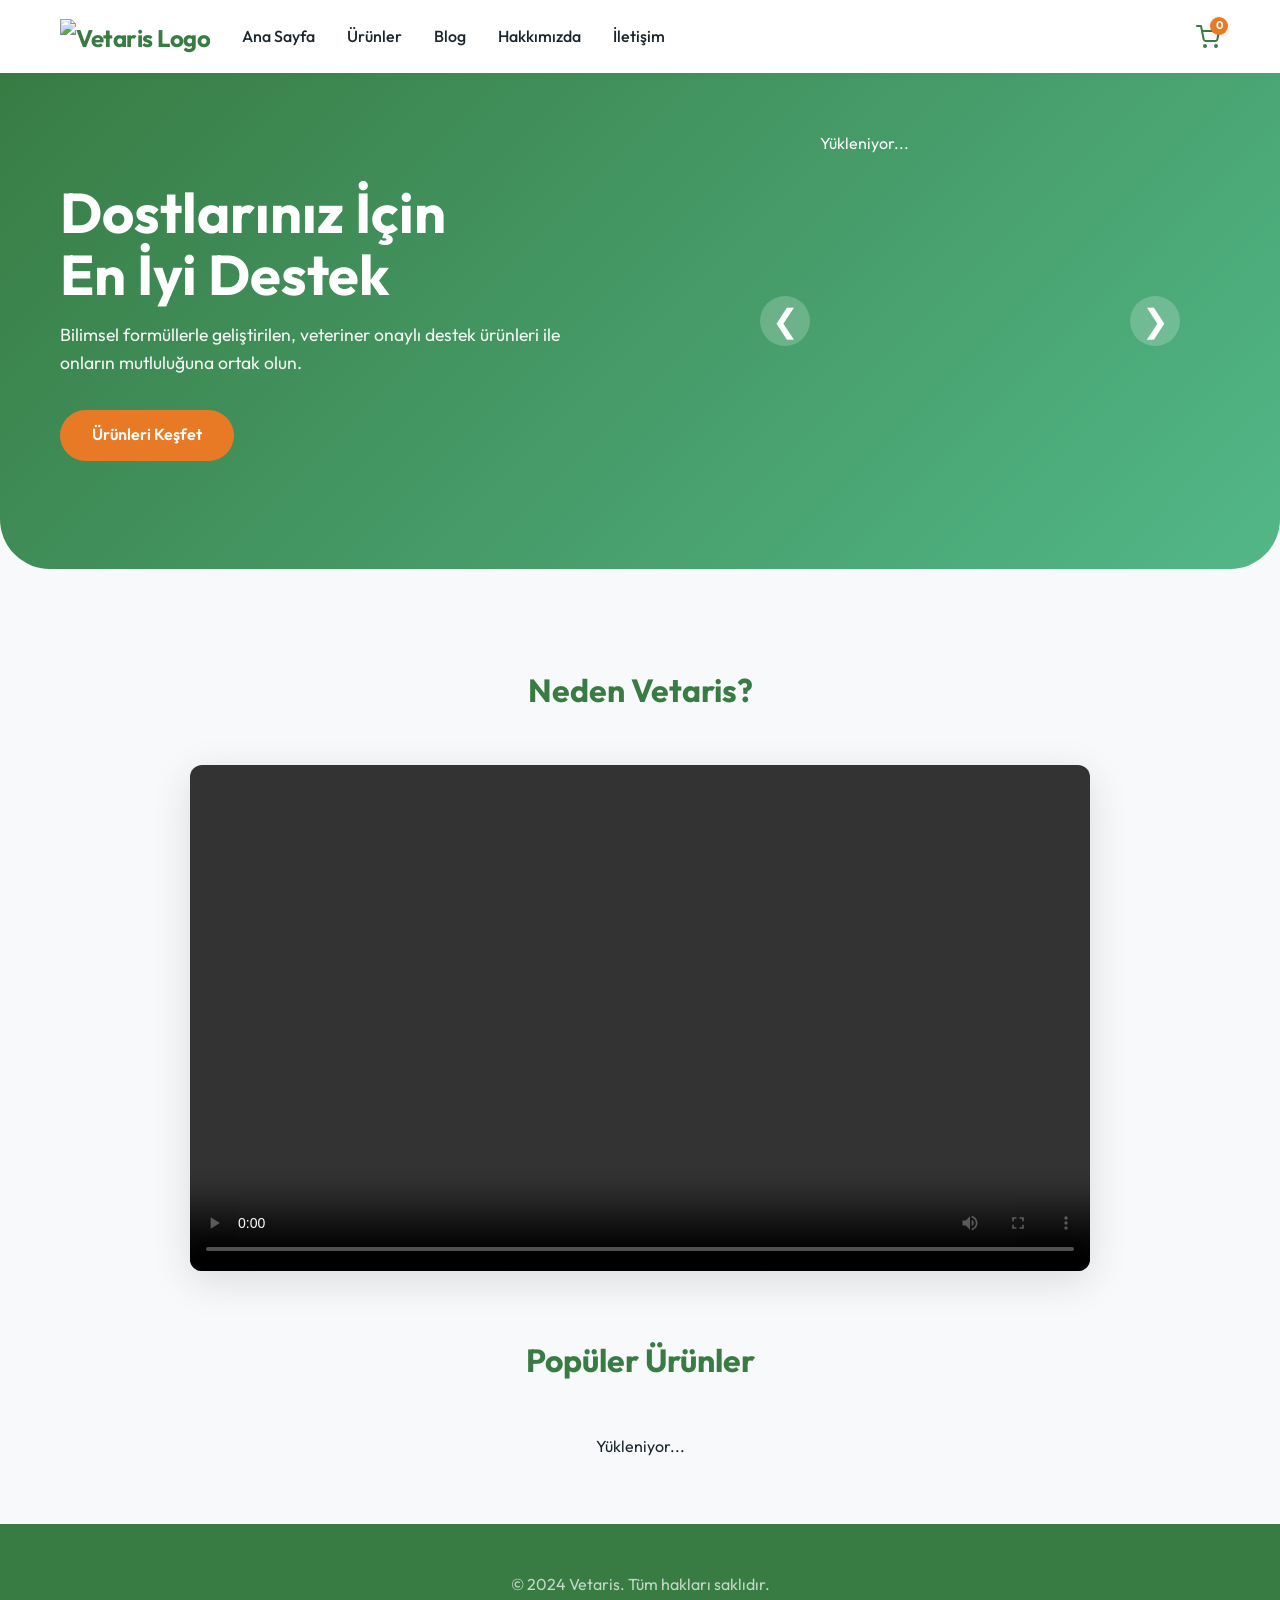
==== public/index.html @ c4023fb5 "feat: anasayfaya video bolumu ekle Hero ile urunler arasina video section eklendi. Video /videos/vid" ====
<!DOCTYPE html>
<html lang="tr">

<head>
    <meta charset="UTF-8">
    <meta name="viewport" content="width=device-width, initial-scale=1.0">
    <title>Vetaris | Hayvansal Destek Ürünleri</title>
    <meta name="description" content="Evcil hayvanlarınız için premium sağlık ve destek ürünleri.">

    <!-- CSS -->
    <link rel="stylesheet" href="style.css">

    <!-- Favicon (Optional placeholder) -->
    <link rel="icon" href="data:;base64,iVBORw0KGgo=">
</head>

<body>

    <!-- Navbar -->
    <nav class="navbar">
        <div class="container nav-content">
            <a href="/" class="logo">
                <img src="/images/logo.jpg" alt="Vetaris Logo" style="height: 40px; vertical-align: middle;">
            </a>
            <div class="hamburger-menu">
                <span></span>
                <span></span>
                <span></span>
            </div>
            <div class="nav-links">
                <a href="index.html">Ana Sayfa</a>
                <a href="index.html#products">Ürünler</a>
                <a href="blog.html">Blog</a>
                <a href="about.html">Hakkımızda</a>
                <a href="contact.html">İletişim</a>
            </div>
            <div class="cart-icon" onclick="toggleCart()">
                <svg xmlns="http://www.w3.org/2000/svg" width="24" height="24" viewBox="0 0 24 24" fill="none"
                    stroke="currentColor" stroke-width="2" stroke-linecap="round" stroke-linejoin="round"
                    class="feather feather-shopping-cart">
                    <circle cx="9" cy="21" r="1"></circle>
                    <circle cx="20" cy="21" r="1"></circle>
                    <path d="M1 1h4l2.68 13.39a2 2 0 0 0 2 1.61h9.72a2 2 0 0 0 2-1.61L23 6H6"></path>
                </svg>
                <span class="cart-count">0</span>
            </div>
        </div>
    </nav>

    <!-- Cart Modal -->
    <div id="cart-modal" class="cart-modal">
        <div class="cart-content">
            <div class="cart-header">
                <h3>Sepetim</h3>
                <span class="close-cart" onclick="toggleCart()">&times;</span>
            </div>
            <div class="cart-items">
                <!-- Items will be injected here -->
                <p class="empty-cart-msg">Sepetiniz boş.</p>
            </div>
            <div class="cart-footer">
                <div class="total-price">Toplam: 0.00 ₺</div>
                <button class="btn-primary btn-block" onclick="checkout()">Siparişi Tamamla</button>
            </div>
        </div>
    </div>

    <!-- Hero Section -->
    <section class="hero">
        <div class="container hero-container">
            <div class="hero-content">
                <h1>Dostlarınız İçin<br>En İyi Destek</h1>
                <p>Bilimsel formüllerle geliştirilen, veteriner onaylı destek ürünleri ile onların mutluluğuna ortak
                    olun.</p>
                <a href="#products" class="btn-primary">Ürünleri Keşfet</a>
            </div>

            <div class="hero-carousel-wrapper">
                <button class="carousel-btn prev" onclick="slideHero(-1)">&#10094;</button>
                <div class="hero-carousel" id="hero-carousel-track">
                    <!-- Slides injected by JS -->
                    <div class="hero-slide-placeholder">Yükleniyor...</div>
                </div>
                <button class="carousel-btn next" onclick="slideHero(1)">&#10095;</button>
            </div>
        </div>
    </section>

    <!-- Video Section -->
    <section class="video-section">
        <div class="container">
            <h2 class="section-title">Neden Vetaris?</h2>
            <div class="video-wrapper">
                <video controls playsinline preload="metadata">
                    <source src="/videos/video.mp4" type="video/mp4">
                </video>
            </div>
        </div>
    </section>

    <!-- Products Section -->
    <section id="products" class="container">
        <h2 class="section-title">Popüler Ürünler</h2>
        <div id="products-grid" class="products-grid">
            <!-- Products will be loaded here by JS -->
            <div style="text-align:center; width:100%; grid-column: 1/-1;">Yükleniyor...</div>
        </div>
    </section>

    <!-- Footer -->
    <footer>
        <div class="container">
            <p>&copy; 2024 Vetaris. Tüm hakları saklıdır.</p>
        </div>
    </footer>

    <!-- Product Detail Modal -->
    <div id="product-modal" class="modal-overlay">
        <div class="modal-content">
            <span class="close-modal">&times;</span>
            <div class="modal-body">
                <img id="modal-image" src="" alt="Ürün Resmi" class="modal-image">
                <div class="modal-text">
                    <h2 id="modal-title"></h2>
                    <span id="modal-category" class="product-category"></span>
                    <div id="modal-desc" class="modal-desc-md"></div>
                    <div class="product-footer">
                        <span id="modal-price" class="product-price"></span>
                        <div style="display:flex; gap:0.8rem; flex-wrap:wrap;">
                            <a id="modal-view-btn" href="#" class="btn-secondary">Ürünü İncele</a>
                            <button id="modal-add-btn" class="btn-primary">Sepete Ekle</button>
                        </div>
                    </div>
                </div>
            </div>
        </div>
    </div>

    <!-- Scripts -->
    <script src="/js/marked.min.js"></script>
    <script src="app.js"></script>

</body>

</html>
---- public/style.css ----
/* Google Fonts Import */
@import url('https://fonts.googleapis.com/css2?family=Outfit:wght@300;400;500;600;700&display=swap');

:root {
    /* Color Palette - Vetaris Logo Theme */
    --primary-color: #387C44;
    /* Logo Background Green */
    --secondary-color: #52B788;
    /* Fresh Herbal Green (Lighter) */
    --accent-color: #E87A25;
    /* Shield Orange */
    --background-color: #F8F9FA;
    /* Soft Off-white */
    --text-main: #1B262C;
    /* Dark text */
    --text-light: #6C757D;
    /* Muted text */
    --white: #FFFFFF;

    /* Spacing & Borders */
    --border-radius: 12px;
    --box-shadow: 0 4px 20px rgba(0, 0, 0, 0.05);
    --transition: all 0.3s ease;
}

* {
    margin: 0;
    padding: 0;
    box-sizing: border-box;
}

body {
    font-family: 'Outfit', sans-serif;
    background-color: var(--background-color);
    color: var(--text-main);
    line-height: 1.6;
}

a {
    text-decoration: none;
    color: inherit;
}

/* Container */
.container {
    max-width: 1200px;
    margin: 0 auto;
    padding: 0 20px;
}

/* Navbar */
.navbar {
    background-color: var(--white);
    padding: 1rem 0;
    box-shadow: 0 2px 10px rgba(0, 0, 0, 0.03);
    position: sticky;
    top: 0;
    z-index: 100;
}

.nav-content {
    display: flex;
    justify-content: space-between;
    align-items: center;
}

.logo {
    font-size: 1.5rem;
    font-weight: 700;
    color: var(--primary-color);
    letter-spacing: -0.5px;
    margin-right: 2rem;
}

.logo span {
    color: var(--accent-color);
}

.nav-links {
    display: flex;
    gap: 2rem;
    flex-grow: 1;
    /* Takes available space */
    align-items: center;
}

.nav-links a {
    font-weight: 500;
    color: var(--text-main);
    transition: var(--transition);
    white-space: nowrap;
}

.nav-links a:hover {
    color: var(--primary-color);
}

/* Premium Auth Buttons */
.auth-btn-group-start {
    margin-left: auto;
    /* Pushes auth group to the right */
    display: flex;
    gap: 1rem;
    align-items: center;
}

.btn-auth-login {
    color: var(--text-main);
    font-weight: 600;
    padding: 0.5rem 1rem;
    border-radius: 20px;
    transition: all 0.3s ease;
}

.btn-auth-login:hover {
    color: var(--primary-color);
    background-color: rgba(82, 183, 136, 0.1);
}

.btn-auth-register {
    background: linear-gradient(135deg, var(--primary-color) 0%, var(--secondary-color) 100%);
    color: var(--white) !important;
    /* Override standard link color */
    padding: 0.6rem 1.8rem;
    border-radius: 30px;
    font-weight: 600;
    box-shadow: 0 4px 15px rgba(56, 124, 68, 0.3);
    transition: all 0.3s ease;
    border: 1px solid transparent;
}

.btn-auth-register:hover {
    transform: translateY(-2px);
    box-shadow: 0 6px 20px rgba(56, 124, 68, 0.4);
    filter: brightness(1.1);
}

.btn-auth-logout {
    color: var(--text-light);
    font-size: 0.9rem;
}

.btn-auth-logout:hover {
    color: var(--accent-color);
}


/* Cart Icon Badge */
.cart-icon {
    position: relative;
    cursor: pointer;
    margin-left: 20px;
    display: flex;
    align-items: center;
}

.cart-icon svg {
    color: var(--primary-color);
    transition: var(--transition);
}

.cart-icon:hover svg {
    transform: scale(1.1);
    color: var(--accent-color);
}

.cart-count {
    position: absolute;
    top: -8px;
    right: -8px;
    background-color: var(--accent-color);
    color: var(--white);
    font-size: 0.7rem;
    font-weight: 700;
    width: 18px;
    height: 18px;
    border-radius: 50%;
    display: flex;
    justify-content: center;
    align-items: center;
    box-shadow: 0 2px 5px rgba(0, 0, 0, 0.1);
}

.cart-count:empty,
.cart-count:contains("0") {
    /* Optional: Hide if 0, logic handled in JS often better */
}

/* Cart Modal/Sidebar */
.cart-modal {
    position: fixed;
    top: 0;
    right: -400px;
    /* Hidden */
    width: 350px;
    height: 100vh;
    background: var(--white);
    box-shadow: -5px 0 30px rgba(0, 0, 0, 0.1);
    z-index: 1001;
    /* Above navbar */
    transition: right 0.3s cubic-bezier(0.77, 0, 0.175, 1);
    display: flex;
    flex-direction: column;
}

.cart-modal.active {
    right: 0;
}

.cart-header {
    padding: 1.5rem;
    border-bottom: 1px solid #eee;
    display: flex;
    justify-content: space-between;
    align-items: center;
    background-color: var(--primary-color);
    color: var(--white);
}

.cart-header h3,
.cart-header h2 {
    margin: 0;
    font-size: 1.2rem;
    font-weight: 600;
    color: var(--white);
}

.close-cart {
    font-size: 1.5rem;
    cursor: pointer;
    color: var(--white);
    opacity: 0.8;
    transition: var(--transition);
}

.close-cart:hover {
    opacity: 1;
}

.cart-items {
    flex-grow: 1;
    overflow-y: auto;
    padding: 1.5rem;
}

.cart-item {
    display: flex;
    justify-content: space-between;
    margin-bottom: 1rem;
    padding-bottom: 1rem;
    border-bottom: 1px solid #f0f0f0;
    animation: fadeIn 0.3s ease;
}

.cart-item:last-child {
    border-bottom: none;
}

.cart-footer {
    padding: 1.5rem;
    border-top: 1px solid #eee;
    background-color: #f9f9f9;
}

.total-price {
    font-size: 1.2rem;
    font-weight: 700;
    color: var(--primary-color);
    margin-bottom: 1rem;
    text-align: right;
}

.btn-checkout,
.btn-block {
    display: block;
    width: 100%;
    background: linear-gradient(135deg, var(--primary-color), var(--secondary-color));
    color: var(--white);
    border: none;
    padding: 1rem;
    border-radius: var(--border-radius);
    font-weight: 600;
    font-size: 1rem;
    cursor: pointer;
    transition: var(--transition);
    text-align: center;
}

.btn-checkout:hover,
.btn-block:hover {
    transform: translateY(-2px);
    box-shadow: 0 5px 15px rgba(56, 124, 68, 0.3);
}

.empty-cart-msg {
    text-align: center;
    color: var(--text-light);
    margin-top: 2rem;
}

@keyframes fadeIn {
    from {
        opacity: 0;
        transform: translateY(5px);
    }

    to {
        opacity: 1;
        transform: translateY(0);
    }
}

/* Mobile Responsive Cart */
@media (max-width: 480px) {
    .cart-modal {
        width: 100%;
        right: -100%;
    }
}

/* Hero Section */
.hero {
    background: linear-gradient(135deg, var(--primary-color) 0%, var(--secondary-color) 100%);
    color: var(--white);
    padding: 3rem 0;
    /* Reduced padding */
    margin-bottom: 4rem;
    border-radius: 0 0 50px 50px;
    position: relative;
    overflow: hidden;
}

.hero-container {
    display: flex;
    align-items: center;
    justify-content: space-between;
    gap: 2rem;
    min-height: 400px;
}

.hero-content {
    flex: 1;
    text-align: left;
    max-width: 500px;
    z-index: 2;
}

.hero h1 {
    font-size: 3.5rem;
    margin-bottom: 1rem;
    line-height: 1.1;
    font-weight: 700;
}

.hero p {
    font-size: 1.1rem;
    opacity: 0.95;
    margin-bottom: 2rem;
    max-width: 100%;
}

/* Hero Carousel */
.hero-carousel-wrapper {
    flex: 1;
    position: relative;
    display: flex;
    align-items: center;
    justify-content: center;
    max-width: 500px;
}

.hero-carousel {
    width: 300px;
    /* Fixed card width */
    height: 380px;
    position: relative;
    overflow: hidden;
    /* Optional: 3D perspective if we want fancy effects later */
}

.hero-slide {
    position: absolute;
    top: 0;
    left: 0;
    width: 100%;
    height: 100%;
    background: rgba(255, 255, 255, 0.1);
    backdrop-filter: blur(10px);
    border-radius: 20px;
    padding: 1.5rem;
    box-shadow: 0 10px 30px rgba(0, 0, 0, 0.15);
    display: flex;
    flex-direction: column;
    align-items: center;
    justify-content: center;
    transition: transform 0.5s cubic-bezier(0.25, 0.8, 0.25, 1), opacity 0.5s ease;
    opacity: 0;
    transform: translateX(100%) scale(0.9);
    pointer-events: none;
}

.hero-slide.active {
    opacity: 1;
    transform: translateX(0) scale(1);
    pointer-events: auto;
}

.hero-slide.prev-slide {
    transform: translateX(-100%) scale(0.9);
    opacity: 0;
}

.hero-slide img {
    width: 180px;
    height: 180px;
    object-fit: contain;
    margin-bottom: 1rem;
    filter: drop-shadow(0 10px 10px rgba(0, 0, 0, 0.2));
}

.hero-slide h3 {
    font-size: 1.5rem;
    margin-bottom: 0.5rem;
    text-align: center;
}

.hero-slide .price {
    font-size: 1.2rem;
    font-weight: 700;
    background: rgba(255, 255, 255, 0.2);
    padding: 0.3rem 1rem;
    border-radius: 20px;
}

/* Carousel Buttons */
.carousel-btn {
    background: rgba(255, 255, 255, 0.2);
    border: none;
    color: white;
    font-size: 2rem;
    cursor: pointer;
    padding: 0.5rem;
    border-radius: 50%;
    transition: all 0.3s ease;
    z-index: 10;
    width: 50px;
    height: 50px;
    display: flex;
    align-items: center;
    justify-content: center;
}

.carousel-btn:hover {
    background: rgba(255, 255, 255, 0.4);
    transform: scale(1.1);
}

.carousel-btn.prev {
    margin-right: 10px;
}

.carousel-btn.next {
    margin-left: 10px;
}

.btn-primary {
    background-color: var(--accent-color);
    color: var(--white);
    padding: 0.8rem 2rem;
    border-radius: 50px;
    font-weight: 600;
    border: none;
    cursor: pointer;
    transition: var(--transition);
    font-size: 1rem;
    display: inline-block;
}

.btn-primary:hover {
    transform: translateY(-2px);
    box-shadow: 0 5px 15px rgba(240, 165, 0, 0.4);
}

.btn-secondary {
    background-color: transparent;
    color: var(--primary-color);
    padding: 0.8rem 2rem;
    border-radius: 50px;
    font-weight: 600;
    border: 2px solid var(--primary-color);
    cursor: pointer;
    transition: var(--transition);
    font-size: 1rem;
    display: inline-block;
    text-decoration: none;
}

.btn-secondary:hover {
    background-color: var(--primary-color);
    color: var(--white);
    transform: translateY(-2px);
    box-shadow: 0 5px 15px rgba(56, 124, 68, 0.3);
}

/* Video Section */
.video-section {
    padding: 2rem 0 4rem;
}

.video-wrapper {
    max-width: 900px;
    margin: 0 auto;
    border-radius: var(--border-radius);
    overflow: hidden;
    box-shadow: 0 10px 40px rgba(0, 0, 0, 0.12);
    aspect-ratio: 16 / 9;
}

.video-wrapper video {
    width: 100%;
    height: 100%;
    display: block;
}

/* Products Section */
.section-title {
    text-align: center;
    margin-bottom: 3rem;
    color: var(--primary-color);
    font-size: 2rem;
}

.products-grid {
    display: grid;
    grid-template-columns: repeat(auto-fill, minmax(280px, 1fr));
    gap: 2rem;
    padding-bottom: 4rem;
}

.product-card {
    background: var(--white);
    border-radius: var(--border-radius);
    padding: 1rem;
    box-shadow: var(--box-shadow);
    transition: var(--transition);
    display: flex;
    flex-direction: column;
}

.product-card:hover {
    transform: translateY(-5px);
    box-shadow: 0 10px 30px rgba(0, 0, 0, 0.1);
}

.product-image {
    width: 100%;
    height: 200px;
    object-fit: cover;
    border-radius: 8px;
    margin-bottom: 1rem;
    background-color: #eee;
}

.product-info {
    flex-grow: 1;
    display: flex;
    flex-direction: column;
}

.product-category {
    font-size: 0.8rem;
    color: var(--accent-color);
    font-weight: 600;
    text-transform: uppercase;
    margin-bottom: 0.3rem;
}

.product-title {
    font-size: 1.1rem;
    font-weight: 600;
    margin-bottom: 0.5rem;
    color: var(--text-main);
}

.product-desc {
    font-size: 0.9rem;
    color: var(--text-light);
    margin-bottom: 1rem;
    line-height: 1.4;
}

.product-footer {
    margin-top: auto;
    display: flex;
    justify-content: space-between;
    align-items: center;
    border-top: 1px solid #eee;
    padding-top: 1rem;
}

.product-price {
    font-size: 1.2rem;
    font-weight: 700;
    color: var(--primary-color);
}

.btn-add {
    background-color: transparent;
    border: 1px solid var(--primary-color);
    color: var(--primary-color);
    padding: 0.5rem 1rem;
    border-radius: 6px;
    cursor: pointer;
    font-weight: 500;
    transition: var(--transition);
}

.btn-add:hover {
    background-color: var(--primary-color);
    color: var(--white);
}

/* Footer */
footer {
    background-color: var(--primary-color);
    color: var(--white);
    padding: 3rem 0;
    text-align: center;
}

footer p {
    opacity: 0.7;
}

/* Hamburger Menu */
.hamburger-menu {
    display: none;
    flex-direction: column;
    cursor: pointer;
    gap: 5px;
}

.hamburger-menu span {
    width: 25px;
    height: 3px;
    background-color: var(--primary-color);
    transition: var(--transition);
}

/* Responsive Styles */
@media (max-width: 768px) {
    .hero-container {
        flex-direction: column;
        text-align: center;
        padding-top: 2rem;
    }

    .hero-content {
        text-align: center;
        max-width: 100%;
        margin-bottom: 2rem;
    }

    .hero-carousel-wrapper {
        width: 100%;
        max-width: 350px;
        /* Limit width on mobile */
    }

    .nav-links {
        display: none;
        flex-direction: column;
        position: absolute;
        top: 100%;
        left: 0;
        width: 100%;
        background-color: var(--white);
        padding: 1rem 0;
        box-shadow: 0 5px 10px rgba(0, 0, 0, 0.1);
        text-align: center;
        gap: 1.5rem;
    }

    .auth-btn-group-start {
        margin-left: 0;
        /* Reset margin on mobile */
        flex-direction: column;
        /* Stack buttons on mobile */
        width: 100%;
    }

    .nav-links.active {
        display: flex;
        animation: slideDown 0.3s ease forwards;
    }

    @keyframes slideDown {
        from {
            opacity: 0;
            transform: translateY(-10px);
        }

        to {
            opacity: 1;
            transform: translateY(0);
        }
    }

    .modal-body {
        flex-direction: column;
    }

    .modal-image,
    .modal-text {
        width: 100%;
    }

    .modal-image {
        max-height: 250px;
    }

    .container {
        padding: 0 15px;
    }
}

/* Modal Styles */
.modal-overlay {
    display: none;
    position: fixed;
    top: 0;
    left: 0;
    width: 100%;
    height: 100%;
    background-color: rgba(0, 0, 0, 0.5);
    z-index: 1000;
    justify-content: center;
    align-items: center;
    opacity: 0;
    transition: opacity 0.3s ease;
}

.modal-overlay.active {
    opacity: 1;
}

.modal-content {
    background-color: var(--white);
    padding: 2rem;
    border-radius: var(--border-radius);
    max-width: 800px;
    width: 90%;
    position: relative;
    box-shadow: 0 10px 40px rgba(0, 0, 0, 0.2);
    transform: translateY(20px);
    transition: transform 0.3s ease;
}

.modal-overlay.active .modal-content {
    transform: translateY(0);
}

.close-modal {
    position: absolute;
    top: 15px;
    right: 20px;
    font-size: 2rem;
    cursor: pointer;
    color: var(--text-light);
    transition: var(--transition);
}

.close-modal:hover {
    color: var(--accent-color);
}

.modal-body {
    display: flex;
    gap: 2rem;
    align-items: center;
}

.modal-image {
    width: 50%;
    max-height: 400px;
    object-fit: contain;
    /* Görselin tamamı görünsün */
    border-radius: 8px;
}

.modal-text {
    width: 50%;
}

.modal-text h2 {
    font-size: 2rem;
    color: var(--primary-color);
    margin-bottom: 0.5rem;
}

.modal-text p {
    margin-bottom: 2rem;
    color: var(--text-main);
}

/* Modal markdown description */
.modal-desc-md { color: var(--text-main); font-size: 0.95rem; line-height: 1.7; margin-bottom: 2rem; max-height: 220px; overflow-y: auto; }
.modal-desc-md h2 { color: var(--primary-color); font-size: 1rem; font-weight: 700; margin: 1rem 0 0.4rem; }
.modal-desc-md h2:first-child { margin-top: 0; }
.modal-desc-md p { margin-bottom: 0.6rem; color: var(--text-light); }
.modal-desc-md ul { list-style: none; padding: 0; margin: 0.3rem 0 0.8rem; }
.modal-desc-md ul li { color: var(--text-light); padding: 0.15rem 0; }
.modal-desc-md strong { color: var(--text-main); font-weight: 600; }

/* Mobile Responsive Modal */
@media (max-width: 768px) {
    .modal-body {
        flex-direction: column;
    }

    .modal-image,
    .modal-text {
        width: 100%;
    }
}

/* Authentication Styles */
.auth-container {
    padding: 4rem 20px;
    display: flex;
    justify-content: center;
    align-items: center;
    min-height: 80vh;
    /* Fill screen excluding header/footer */
}

.auth-card {
    background: var(--white);
    padding: 3rem;
    border-radius: var(--border-radius);
    box-shadow: 0 10px 40px rgba(0, 0, 0, 0.08);
    width: 100%;
    max-width: 450px;
    text-align: center;
}

.auth-card h2 {
    color: var(--primary-color);
    margin-bottom: 2rem;
    font-size: 2rem;
}

.form-group {
    margin-bottom: 1.5rem;
    text-align: left;
}

.form-group label {
    display: block;
    margin-bottom: 0.5rem;
    color: var(--text-main);
    font-weight: 500;
}

.form-group input {
    width: 100%;
    padding: 0.8rem 1rem;
    border: 1px solid #ddd;
    border-radius: 8px;
    font-family: inherit;
    font-size: 1rem;
    transition: var(--transition);
}

.form-group input:focus {
    outline: none;
    border-color: var(--secondary-color);
    box-shadow: 0 0 0 3px rgba(82, 183, 136, 0.1);
}

.btn-block {
    width: 100%;
    margin-top: 1rem;
    font-size: 1.1rem;
}

.auth-footer {
    margin-top: 2rem;
    color: var(--text-light);
    font-size: 0.9rem;
}

.auth-footer a {
    color: var(--primary-color);
    font-weight: 600;
}


/* Account Dashboard */
.account-container {
    display: flex;
    gap: 2rem;
    padding-top: 2rem;
    padding-bottom: 4rem;
    min-height: 70vh;
}

.account-sidebar {
    width: 250px;
    background: var(--white);
    padding: 2rem;
    border-radius: var(--border-radius);
    box-shadow: var(--box-shadow);
    height: fit-content;
}

.user-profile-summary {
    text-align: center;
    margin-bottom: 2rem;
    padding-bottom: 2rem;
    border-bottom: 1px solid #eee;
}

.avatar-circle {
    width: 80px;
    height: 80px;
    background: linear-gradient(135deg, var(--secondary-color), var(--primary-color));
    border-radius: 50%;
    margin: 0 auto 1rem;
    display: flex;
    align-items: center;
    justify-content: center;
    color: var(--white);
    font-size: 2rem;
    font-weight: 700;
}

.account-menu {
    list-style: none;
}

.account-menu li {
    margin-bottom: 0.5rem;
}

.account-menu a {
    display: block;
    padding: 0.8rem 1rem;
    border-radius: 8px;
    color: var(--text-main);
    font-weight: 500;
    transition: var(--transition);
}

.account-menu a:hover,
.account-menu a.active {
    background-color: rgba(82, 183, 136, 0.1);
    color: var(--primary-color);
}

.text-danger {
    color: #e63946 !important;
}

.text-danger:hover {
    background-color: rgba(230, 57, 70, 0.1) !important;
}

.account-content {
    flex-grow: 1;
}

.account-content h2 {
    margin-bottom: 1.5rem;
    color: var(--primary-color);
}

/* Order History Cards */
.order-card {
    background: var(--white);
    border-radius: var(--border-radius);
    padding: 1.5rem;
    margin-bottom: 1.5rem;
    box-shadow: var(--box-shadow);
    border: 1px solid transparent;
    transition: var(--transition);
}

.order-card:hover {
    border-color: var(--secondary-color);
}

.order-header {
    display: flex;
    justify-content: space-between;
    align-items: center;
    margin-bottom: 1rem;
    padding-bottom: 1rem;
    border-bottom: 1px solid #eee;
}

.order-id {
    font-weight: 700;
    color: var(--text-main);
}

.order-date {
    color: var(--text-light);
    font-size: 0.9rem;
}

.order-status {
    padding: 0.3rem 0.8rem;
    border-radius: 20px;
    font-size: 0.8rem;
    font-weight: 600;
}

.status-hazırlanıyor {
    background-color: #fff3cd;
    color: #856404;
}

.status-tamamlandı {
    background-color: #d4edda;
    color: #155724;
}

.order-items-list {
    margin-bottom: 1rem;
}

.order-item-row {
    display: flex;
    justify-content: space-between;
    margin-bottom: 0.5rem;
    font-size: 0.95rem;
}

.item-name {
    color: var(--text-main);
}

.item-qty {
    color: var(--text-light);
    margin-right: 0.5rem;
}

.order-total {
    text-align: right;
    font-weight: 700;
    color: var(--primary-color);
    font-size: 1.2rem;
}

/* Responsive Account */
@media (max-width: 768px) {
    .account-container {
        flex-direction: column;
    }

    .account-sidebar {
        width: 100%;
    }
}
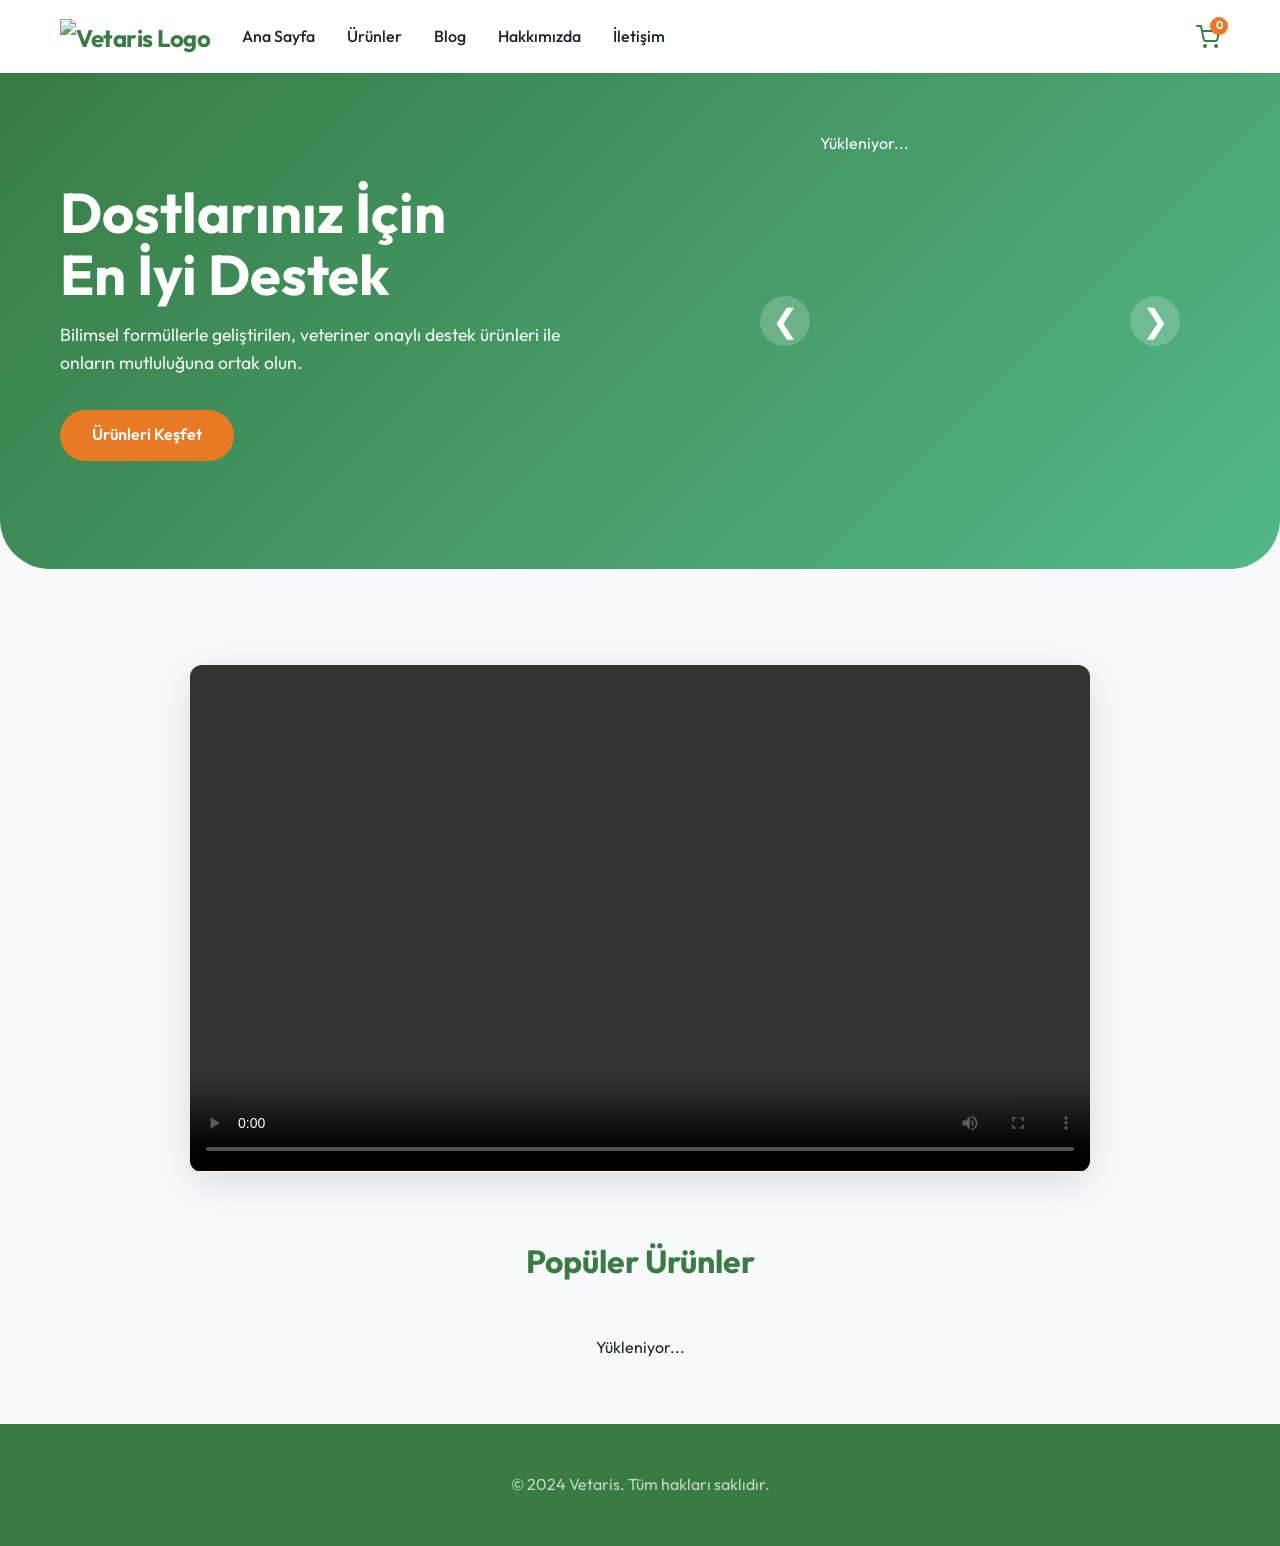
==== commit 717185fd: "style: video section basligini kaldir Co-Authored-By: Claude Sonnet 4.6 <noreply@anthropic.com>" ====
--- a/public/index.html
+++ b/public/index.html
@@ -89,7 +89,6 @@
     <!-- Video Section -->
     <section class="video-section">
         <div class="container">
-            <h2 class="section-title">Neden Vetaris?</h2>
             <div class="video-wrapper">
                 <video controls playsinline preload="metadata">
                     <source src="/videos/video.mp4" type="video/mp4">
